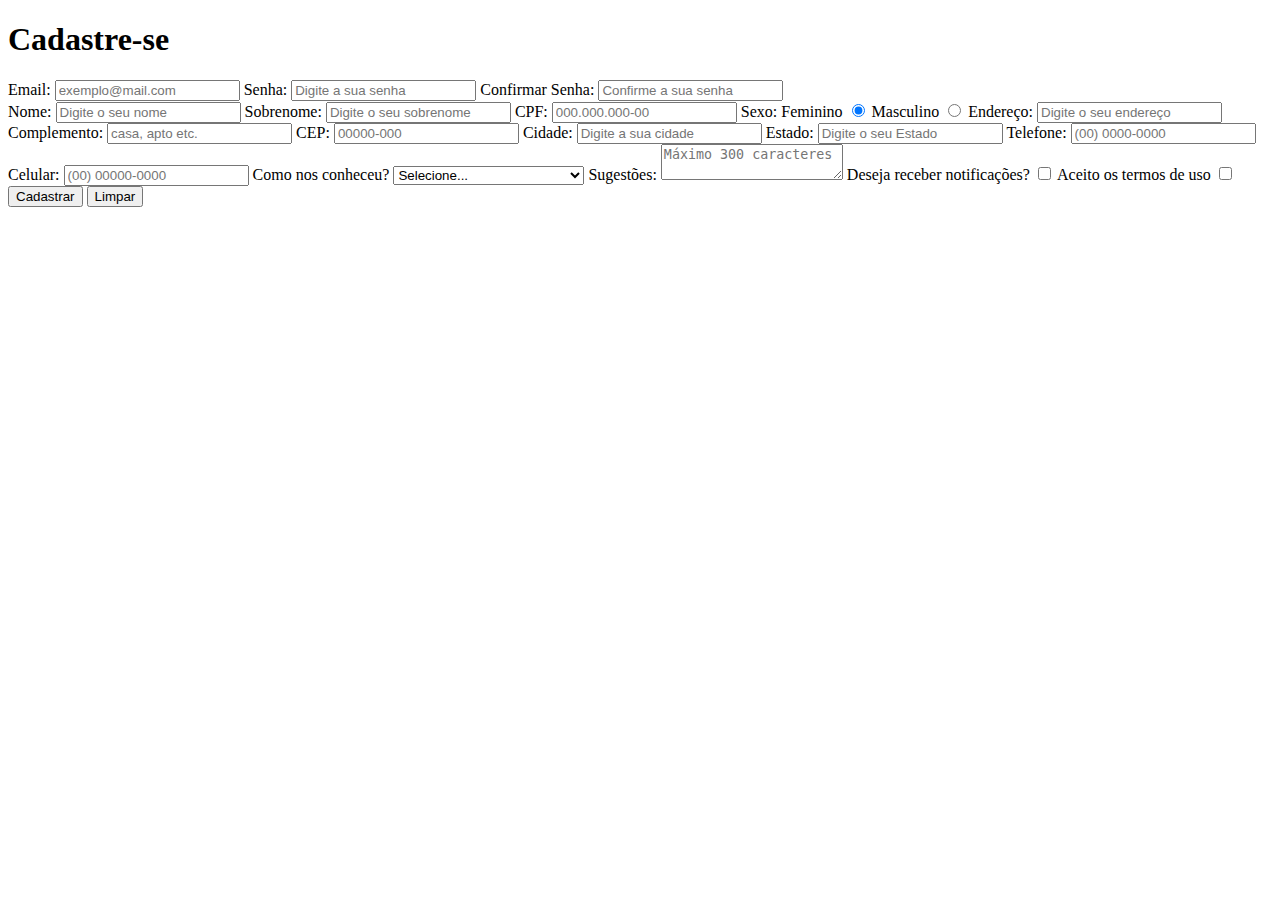
==== index.html @ 2df9084f "Criando form de Cadastro, e página de Sucesso" ====
<!DOCTYPE html>
<html lang="pt-br">

<head>
  <meta charset="UTF-8">
  <meta name="viewport" content="width=device-width, initial-scale=1.0">
  <title>Página de Cadastro</title>
</head>

<body>
  <header>
    <h1>Cadastre-se</h1>
  </header>

  <main>
    <form action="./success.html" method="POST">
      <section id="main">
        <label for="email">Email:</label>
        <input type="email" name="email" id="email" placeholder="exemplo@mail.com" required>

        <label for="password">Senha:</label>
        <input type="password" name="password" id="password" placeholder="Digite a sua senha" required>
        <label for="password2">Confirmar Senha:</label>
        <input type="password" name="password2" id="password2" placeholder="Confirme a sua senha" required>
      </section>

      <section id="second">
        <label for="name">Nome:</label>
        <input type="text" name="name" id="name" placeholder="Digite o seu nome" required>
        <label for="surname">Sobrenome:</label>
        <input type="text" name="surname" id="surname" placeholder="Digite o seu sobrenome" required>

        <label for="cpf">CPF:</label>
        <input type="number" name="cpf" id="cpf" placeholder="000.000.000-00" required>
        <label for="gender">Sexo:</label>
        <label for="f">Feminino</label>
        <input type="radio" name="gender" id="f" checked>
        <label for="m">Masculino</label>
        <input type="radio" name="gender" id="m">

        <label for="address">Endereço:</label>
        <input type="text" name="address" id="address" placeholder="Digite o seu endereço" required>

        <label for="complement">Complemento:</label>
        <input type="text" name="complement" id="complement" placeholder="casa, apto etc.">
        <label for="cep">CEP:</label>
        <input type="number" name="cpf" id="cpf" placeholder="00000-000" required>

        <label for="city">Cidade:</label>
        <input type="text" name="city" id="city" placeholder="Digite a sua cidade" required>
        <label for="uf">Estado:</label>
        <input type="text" name="uf" id="uf" placeholder="Digite o seu Estado" required>

        <label for="phone">Telefone:</label>
        <input type="number" name="phone" id="phone" placeholder="(00) 0000-0000">
        <label for="cel">Celular:</label>
        <input type="number" name="cel" id="cel" placeholder="(00) 00000-0000">

        <label for="how">Como nos conheceu?</label>
        <select name="how" id="how" required>
          <option value="0">Selecione...</option>
          <option value="friend">Através de um amigo</option>
          <option value="ads">Através de uma propaganda</option>
          <option value="study">Através da escola/faculdade</option>
          <option value="youtube">Através do Youtube</option>
          <option value="other">Outro</option>
        </select>

        <label for="sugestions">Sugestões:</label>
        <textarea name="sugestions" id="sugestions" maxlength="300" placeholder="Máximo 300 caracteres"></textarea>

        <label for="notif-accepted">Deseja receber notificações?</label>
        <input type="checkbox" name="notif-accepted" id="notif-accepted">

        <label for="terms-accepted">Aceito os termos de uso</label>
        <input type="checkbox" name="terms-accepted" id="terms-accepted" required>

        <button>Cadastrar</button>
        <button type="reset">Limpar</button>
    </form>
    </section>
  </main>
</body>

</html>
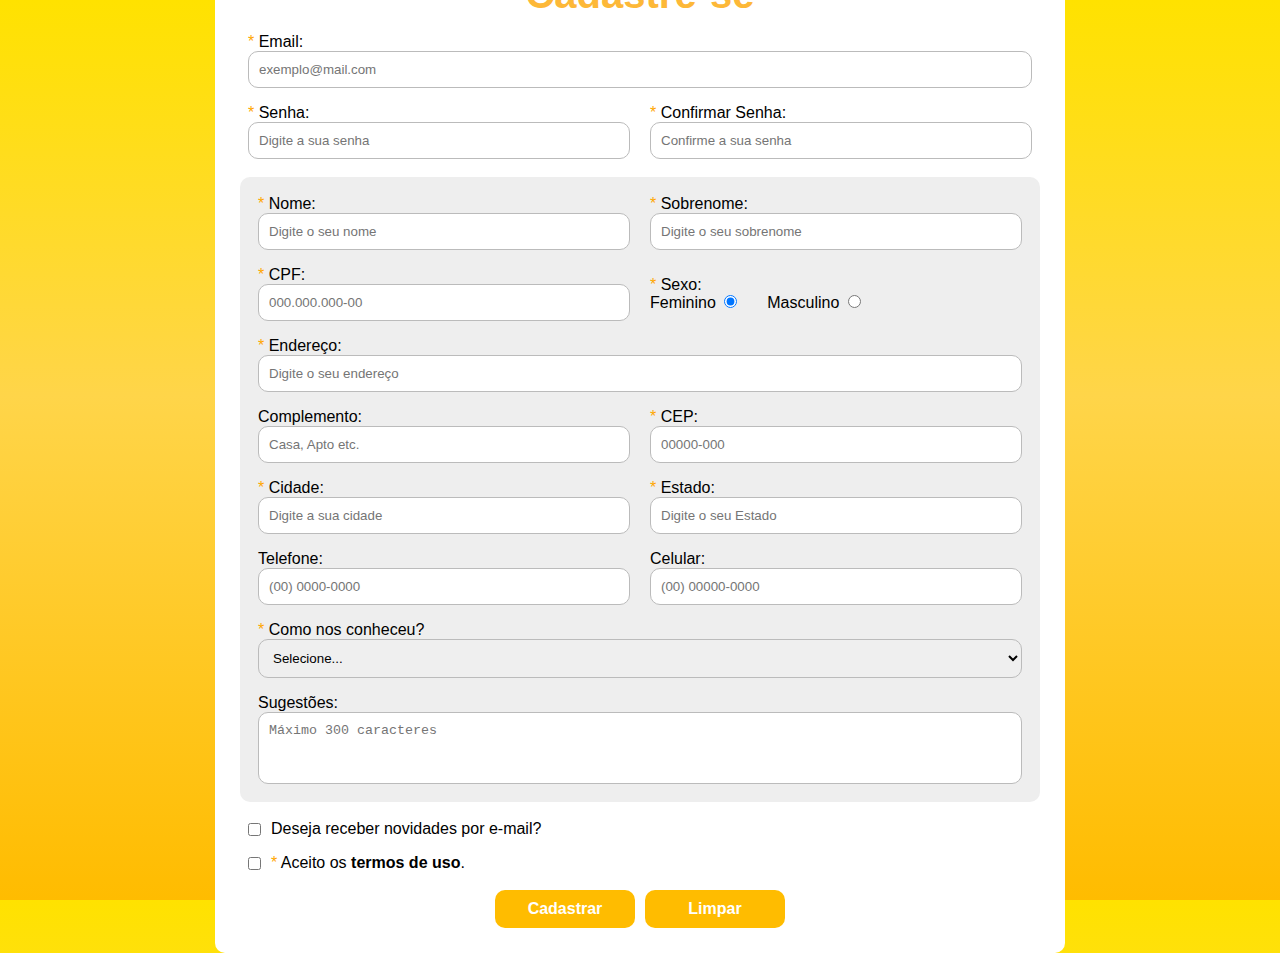
==== commit 629ca591: "Finalizando estilização do formulário" ====
--- a/index.html
+++ b/index.html
@@ -4,82 +4,154 @@
 <head>
   <meta charset="UTF-8">
   <meta name="viewport" content="width=device-width, initial-scale=1.0">
+
   <title>Página de Cadastro</title>
+
+  <link rel="stylesheet" href="./css/main.css">
 </head>
 
-<body>
-  <header>
-    <h1>Cadastre-se</h1>
-  </header>
+<body class="flex-row">
+  <div class="container">
+    <header>
+      <h1>Cadastre-se</h1>
+    </header>
 
-  <main>
-    <form action="./success.html" method="POST">
-      <section id="main">
-        <label for="email">Email:</label>
-        <input type="email" name="email" id="email" placeholder="exemplo@mail.com" required>
+    <main>
+      <form action="./success.html" method="POST">
+        <section id="main">
+          <div class="row">
+            <div class="group">
+              <label for="email"><span>*</span> Email:</label>
+              <input type="email" name="email" id="email" placeholder="exemplo@mail.com" required>
+            </div>
+          </div>
 
-        <label for="password">Senha:</label>
-        <input type="password" name="password" id="password" placeholder="Digite a sua senha" required>
-        <label for="password2">Confirmar Senha:</label>
-        <input type="password" name="password2" id="password2" placeholder="Confirme a sua senha" required>
-      </section>
+          <div class="row">
+            <div class="group">
+              <label for="password"><span>*</span> Senha:</label>
+              <input type="password" name="password" id="password" placeholder="Digite a sua senha" required>
+            </div>
+            <div class="group">
+              <label for="password2"><span>*</span> Confirmar Senha:</label>
+              <input type="password" name="password2" id="password2" placeholder="Confirme a sua senha" required>
+            </div>
+          </div>
+        </section>
 
-      <section id="second">
-        <label for="name">Nome:</label>
-        <input type="text" name="name" id="name" placeholder="Digite o seu nome" required>
-        <label for="surname">Sobrenome:</label>
-        <input type="text" name="surname" id="surname" placeholder="Digite o seu sobrenome" required>
+        <section id="second">
+          <div class="row">
+            <div class="group">
+              <label for="name"><span>*</span> Nome:</label>
+              <input type="text" name="name" id="name" placeholder="Digite o seu nome" required>
+            </div>
+            <div class="group">
+              <label for="surname"><span>*</span> Sobrenome:</label>
+              <input type="text" name="surname" id="surname" placeholder="Digite o seu sobrenome" required>
+            </div>
+          </div>
 
-        <label for="cpf">CPF:</label>
-        <input type="number" name="cpf" id="cpf" placeholder="000.000.000-00" required>
-        <label for="gender">Sexo:</label>
-        <label for="f">Feminino</label>
-        <input type="radio" name="gender" id="f" checked>
-        <label for="m">Masculino</label>
-        <input type="radio" name="gender" id="m">
+          <div class="row">
+            <div class="group">
+              <label for="cpf"><span>*</span> CPF:</label>
+              <input type="number" name="cpf" id="cpf" placeholder="000.000.000-00" required>
+            </div>
+            <div class="group">
+              <label for="gender"><span>*</span> Sexo:</label>
+              <div class="gender flex-row">
+                <div class="female">
+                  <label for="f">Feminino</label>
+                  <input type="radio" name="gender" id="f" checked>
+                </div>
+                <div class="male">
+                  <label for="m">Masculino</label>
+                  <input type="radio" name="gender" id="m">
+                </div>
+              </div>
+            </div>
+          </div>
 
-        <label for="address">Endereço:</label>
-        <input type="text" name="address" id="address" placeholder="Digite o seu endereço" required>
+          <div class="row">
+            <div class="group">
+              <label for="address"><span>*</span> Endereço:</label>
+              <input type="text" name="address" id="address" placeholder="Digite o seu endereço" required>
+            </div>
+          </div>
 
-        <label for="complement">Complemento:</label>
-        <input type="text" name="complement" id="complement" placeholder="casa, apto etc.">
-        <label for="cep">CEP:</label>
-        <input type="number" name="cpf" id="cpf" placeholder="00000-000" required>
+          <div class="row">
+            <div class="group">
+              <label for="complement">Complemento:</label>
+              <input type="text" name="complement" id="complement" placeholder="Casa, Apto etc.">
+            </div>
+            <div class="group">
+              <label for="cep"><span>*</span> CEP:</label>
+              <input type="number" name="cep" id="cep" placeholder="00000-000" required>
+            </div>
+          </div>
 
-        <label for="city">Cidade:</label>
-        <input type="text" name="city" id="city" placeholder="Digite a sua cidade" required>
-        <label for="uf">Estado:</label>
-        <input type="text" name="uf" id="uf" placeholder="Digite o seu Estado" required>
+          <div class="row">
+            <div class="group">
+              <label for="city"><span>*</span> Cidade:</label>
+              <input type="text" name="city" id="city" placeholder="Digite a sua cidade" required>
+            </div>
+            <div class="group">
+              <label for="uf"><span>*</span> Estado:</label>
+              <input type="text" name="uf" id="uf" placeholder="Digite o seu Estado" required>
+            </div>
+          </div>
 
-        <label for="phone">Telefone:</label>
-        <input type="number" name="phone" id="phone" placeholder="(00) 0000-0000">
-        <label for="cel">Celular:</label>
-        <input type="number" name="cel" id="cel" placeholder="(00) 00000-0000">
+          <div class="row">
+            <div class="group">
+              <label for="phone">Telefone:</label>
+              <input type="number" name="phone" id="phone" placeholder="(00) 0000-0000">
+            </div>
+            <div class="group">
+              <label for="cel">Celular:</label>
+              <input type="number" name="cel" id="cel" placeholder="(00) 00000-0000">
+            </div>
+          </div>
 
-        <label for="how">Como nos conheceu?</label>
-        <select name="how" id="how" required>
-          <option value="0">Selecione...</option>
-          <option value="friend">Através de um amigo</option>
-          <option value="ads">Através de uma propaganda</option>
-          <option value="study">Através da escola/faculdade</option>
-          <option value="youtube">Através do Youtube</option>
-          <option value="other">Outro</option>
-        </select>
+          <div class="row">
+            <div class="group">
+              <label for="how"><span>*</span> Como nos conheceu?</label>
+              <select name="how" id="how" required>
+                <option value="0">Selecione...</option>
+                <option value="friend">Através de um amigo</option>
+                <option value="ads">Através de uma propaganda</option>
+                <option value="study">Através da escola/faculdade</option>
+                <option value="youtube">Através do Youtube</option>
+                <option value="other">Outro</option>
+              </select>
+            </div>
+          </div>
 
-        <label for="sugestions">Sugestões:</label>
-        <textarea name="sugestions" id="sugestions" maxlength="300" placeholder="Máximo 300 caracteres"></textarea>
+          <div class="row">
+            <div class="group">
+              <label for="sugestions">Sugestões:</label>
+              <textarea name="sugestions" id="sugestions" maxlength="300"
+                placeholder="Máximo 300 caracteres"></textarea>
+            </div>
+          </div>
+        </section>
 
-        <label for="notif-accepted">Deseja receber notificações?</label>
-        <input type="checkbox" name="notif-accepted" id="notif-accepted">
+        <section id="terms">
+          <div class="row">
+            <input type="checkbox" name="notif-accepted" id="notif-accepted">
+            <label for="notif-accepted">Deseja receber novidades por e-mail?</label>
+          </div>
 
-        <label for="terms-accepted">Aceito os termos de uso</label>
-        <input type="checkbox" name="terms-accepted" id="terms-accepted" required>
+          <div class="row">
+            <input type="checkbox" name="terms-accepted" id="terms-accepted" required>
+            <label for="terms-accepted"><span>*</span> Aceito os <a href="">termos de uso</a>.</label>
+          </div>
+        </section>
 
-        <button>Cadastrar</button>
-        <button type="reset">Limpar</button>
-    </form>
-    </section>
-  </main>
+        <div class="buttons flex-row">
+          <button>Cadastrar</button>
+          <button type="reset">Limpar</button>
+        </div>
+      </form>
+    </main>
+  </div>
 </body>
 
 </html>--- a/css/main.css
+++ b/css/main.css
@@ -0,0 +1,140 @@
+* {
+  margin: 0;
+}
+
+.flex-row {
+  display: flex;
+}
+
+.flex-column {
+  display: flex;
+  flex-direction: column;
+}
+
+body {
+  justify-content: center;
+  align-items: center;
+  height: 100vh;
+  font-family: 'Gill Sans', 'Gill Sans MT', Calibri, 'Trebuchet MS', sans-serif;
+  background: rgb(255,226,0);
+  background: linear-gradient(180deg, rgba(255,226,0,1) 0%, rgba(255,213,73,1) 44%, rgba(255,188,0,1) 100%);
+}
+
+.container {
+  width: 100%;
+  max-width: 800px;
+  height: auto;
+  padding: 25px;
+  border-radius: 10px;
+  background-color: #fff;
+}
+
+/* Header */
+
+header {
+  width: 100%;
+  margin-bottom: 8px;
+  text-align: center;
+}
+
+h1 {
+  font-family: 'Segoe UI', Tahoma, Geneva, Verdana, sans-serif;
+  font-size: 40px;
+  color: #fdb838;
+}
+
+/* Form */
+
+.row {
+  display: flex;
+  align-items: center;
+  padding: 8px;
+}
+
+.group {
+  display: flex;
+  flex-direction: column;
+  flex: 1;
+}
+
+.group:nth-child(even) {
+  margin-left: 20px;
+}
+
+input, select, textarea, button {
+  padding: 10px;
+  border-radius: 10px;
+  border: 1px solid #bbb;
+}
+
+input:focus, select:focus, textarea:focus {
+  outline: 0;
+  border: 1px solid #ffa600;
+}
+
+span {
+  color: #ffa600;
+}
+
+.gender label {
+  margin-right: 4px;
+}
+
+.gender input {
+  margin-right: 30px;
+}
+
+textarea {
+  height: 50px;
+  resize: none;
+}
+
+#notif-accepted, #terms-accepted {
+  margin-right: 10px;
+}
+
+/* Section Second */
+
+#second {
+  padding: 10px;
+  border-radius: 10px;
+  margin: 10px 0;
+  background-color: #eee;
+}
+
+/* Section Terms */
+
+#terms a {
+  font-weight: bold;
+  text-decoration: none;
+  color: #000;
+}
+
+#terms a:hover {
+  color: #ffa600;
+}
+
+/* Buttons */
+
+.buttons {
+  justify-content: center;
+}
+
+button {
+  width: 140px;
+  border: none;
+  margin-top: 10px;
+  font-size: 16px;
+  font-weight: bold;
+  color: #fff;
+  background-color: #ffbc00;
+}
+
+button:nth-child(even) {
+  margin-left: 10px;
+}
+
+button:hover {
+  background-color: #ffca39;
+  transition: 0.5;
+}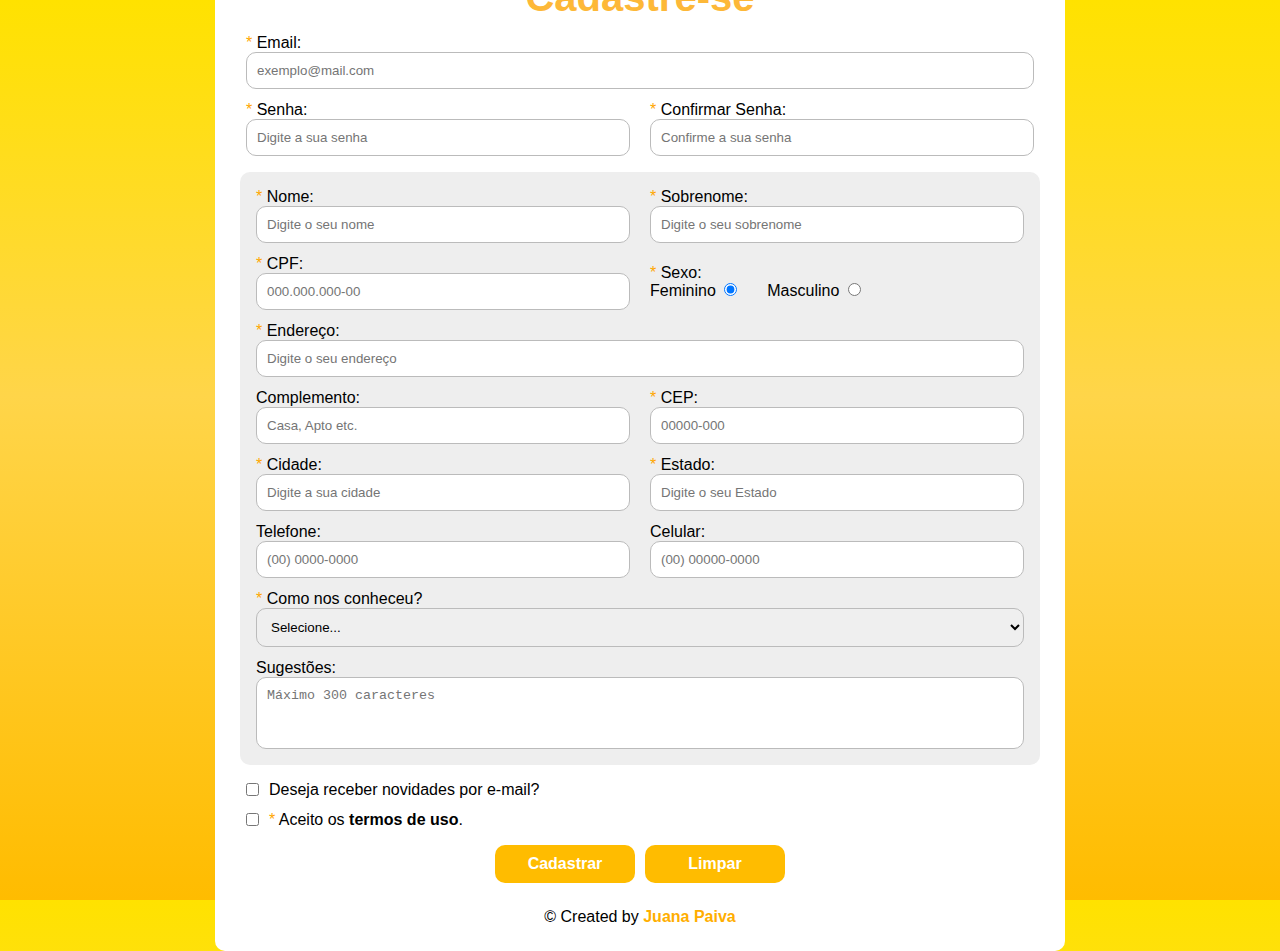
==== commit e17281dd: "Criando footer e fazendo pequenas alterações de estilo" ====
--- a/index.html
+++ b/index.html
@@ -151,6 +151,10 @@
         </div>
       </form>
     </main>
+
+    <footer>
+      &copy; Created by <a href="https://www.linkedin.com/in/juana-paiva/">Juana Paiva</a>
+    </footer>
   </div>
 </body>
 
--- a/css/main.css
+++ b/css/main.css
@@ -48,7 +48,7 @@
 .row {
   display: flex;
   align-items: center;
-  padding: 8px;
+  padding: 6px;
 }
 
 .group {
@@ -124,10 +124,13 @@
   width: 140px;
   border: none;
   margin-top: 10px;
+
   font-size: 16px;
   font-weight: bold;
   color: #fff;
+
   background-color: #ffbc00;
+  -webkit-transition:background 0.5s ease-out;
 }
 
 button:nth-child(even) {
@@ -136,5 +139,18 @@
 
 button:hover {
   background-color: #ffca39;
-  transition: 0.5;
+  cursor: pointer;
+}
+
+/* Footer */
+
+footer {
+  margin-top: 25px;
+  text-align: center;
+}
+
+footer a {
+  font-weight: bold;
+  text-decoration: none;
+  color: #ffae00;
 }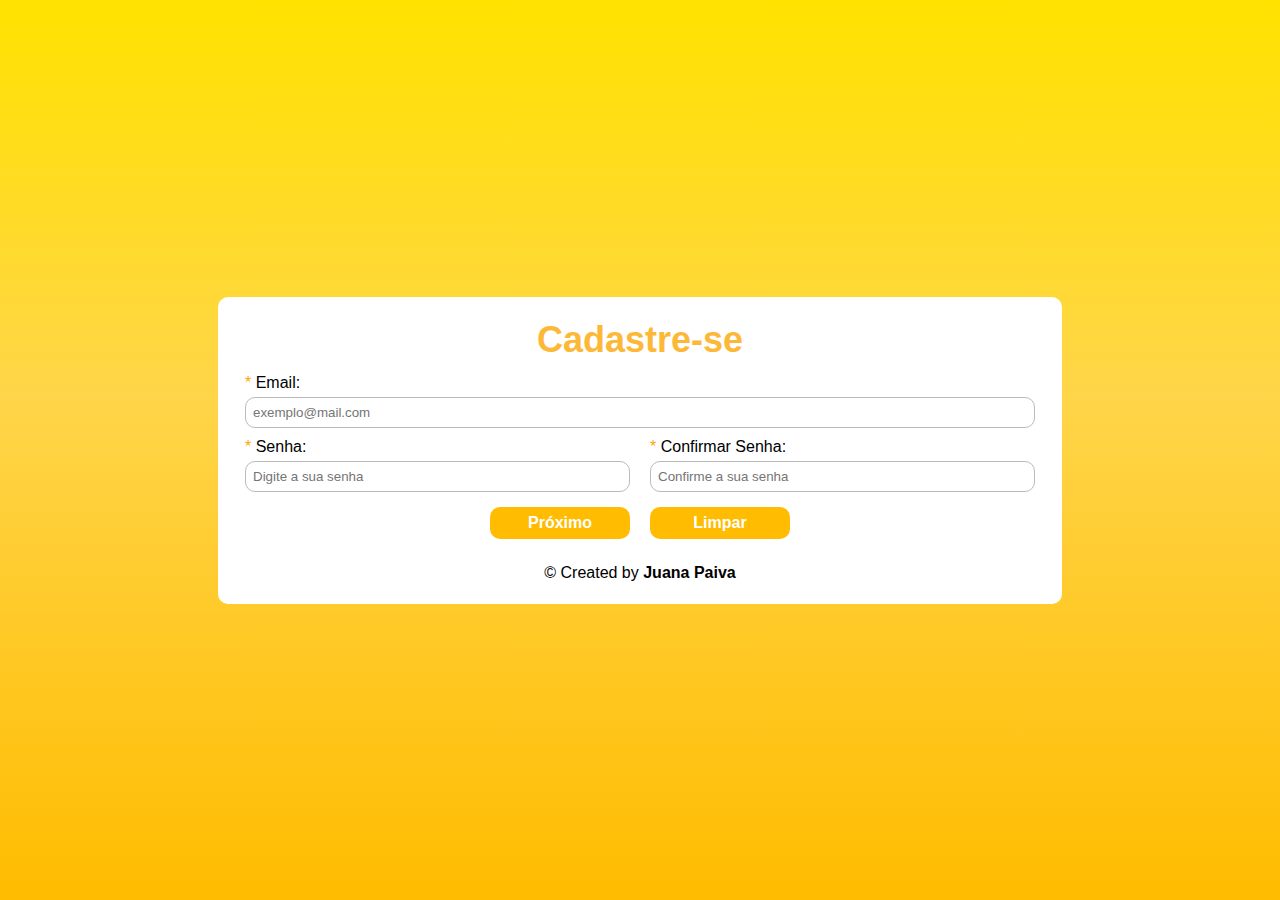
==== commit 26885995: "Mudando estrutura e dividindo o form em páginas" ====
--- a/index.html
+++ b/index.html
@@ -1,161 +1,62 @@
 <!DOCTYPE html>
 <html lang="pt-br">
 
-<head>
-  <meta charset="UTF-8">
-  <meta name="viewport" content="width=device-width, initial-scale=1.0">
+  <head>
+    <meta charset="UTF-8">
+    <meta name="viewport" content="width=device-width, initial-scale=1.0">
 
-  <title>Página de Cadastro</title>
+    <title>Página de Cadastro</title>
 
-  <link rel="stylesheet" href="./css/main.css">
-</head>
+    <link rel="stylesheet" href="./css/main.css">
+    <link rel="stylesheet" href="./css/responsivity.css">
+  </head>
 
-<body class="flex-row">
-  <div class="container">
-    <header>
-      <h1>Cadastre-se</h1>
-    </header>
+  <body class="flex-row">
+    <div class="container">
+      <header>
+        <h1>Cadastre-se</h1>
+      </header>
 
-    <main>
-      <form action="./success.html" method="POST">
-        <section id="main">
-          <div class="row">
-            <div class="group">
-              <label for="email"><span>*</span> Email:</label>
-              <input type="email" name="email" id="email" placeholder="exemplo@mail.com" required>
-            </div>
-          </div>
-
-          <div class="row">
-            <div class="group">
-              <label for="password"><span>*</span> Senha:</label>
-              <input type="password" name="password" id="password" placeholder="Digite a sua senha" required>
-            </div>
-            <div class="group">
-              <label for="password2"><span>*</span> Confirmar Senha:</label>
-              <input type="password" name="password2" id="password2" placeholder="Confirme a sua senha" required>
-            </div>
-          </div>
-        </section>
-
-        <section id="second">
-          <div class="row">
-            <div class="group">
-              <label for="name"><span>*</span> Nome:</label>
-              <input type="text" name="name" id="name" placeholder="Digite o seu nome" required>
-            </div>
-            <div class="group">
-              <label for="surname"><span>*</span> Sobrenome:</label>
-              <input type="text" name="surname" id="surname" placeholder="Digite o seu sobrenome" required>
-            </div>
-          </div>
-
-          <div class="row">
-            <div class="group">
-              <label for="cpf"><span>*</span> CPF:</label>
-              <input type="number" name="cpf" id="cpf" placeholder="000.000.000-00" required>
-            </div>
-            <div class="group">
-              <label for="gender"><span>*</span> Sexo:</label>
-              <div class="gender flex-row">
-                <div class="female">
-                  <label for="f">Feminino</label>
-                  <input type="radio" name="gender" id="f" checked>
-                </div>
-                <div class="male">
-                  <label for="m">Masculino</label>
-                  <input type="radio" name="gender" id="m">
-                </div>
+      <main>
+        <form action="./datas.html" method="POST">
+          <section id="main">
+            <div class="row">
+              <div class="group">
+                <label for="email">
+                  <span>*</span>
+                  Email:</label>
+                <input type="email" name="email" id="email" placeholder="exemplo@mail.com" required="required">
               </div>
             </div>
-          </div>
 
-          <div class="row">
-            <div class="group">
-              <label for="address"><span>*</span> Endereço:</label>
-              <input type="text" name="address" id="address" placeholder="Digite o seu endereço" required>
+            <div class="row">
+              <div class="group">
+                <label for="password">
+                  <span>*</span>
+                  Senha:</label>
+                <input type="password" name="password" id="password" placeholder="Digite a sua senha" required="required">
+              </div>
+              <div class="group">
+                <label for="password2">
+                  <span>*</span>
+                  Confirmar Senha:</label>
+                <input type="password" name="password2" id="password2" placeholder="Confirme a sua senha" required="required">
+              </div>
             </div>
-          </div>
 
-          <div class="row">
-            <div class="group">
-              <label for="complement">Complemento:</label>
-              <input type="text" name="complement" id="complement" placeholder="Casa, Apto etc.">
+            <div class="buttons flex-row">
+              <button>Próximo</button>
+              <button type="reset">Limpar</button>
             </div>
-            <div class="group">
-              <label for="cep"><span>*</span> CEP:</label>
-              <input type="number" name="cep" id="cep" placeholder="00000-000" required>
-            </div>
-          </div>
+          </section>
+        </form>
+      </main>
 
-          <div class="row">
-            <div class="group">
-              <label for="city"><span>*</span> Cidade:</label>
-              <input type="text" name="city" id="city" placeholder="Digite a sua cidade" required>
-            </div>
-            <div class="group">
-              <label for="uf"><span>*</span> Estado:</label>
-              <input type="text" name="uf" id="uf" placeholder="Digite o seu Estado" required>
-            </div>
-          </div>
-
-          <div class="row">
-            <div class="group">
-              <label for="phone">Telefone:</label>
-              <input type="number" name="phone" id="phone" placeholder="(00) 0000-0000">
-            </div>
-            <div class="group">
-              <label for="cel">Celular:</label>
-              <input type="number" name="cel" id="cel" placeholder="(00) 00000-0000">
-            </div>
-          </div>
-
-          <div class="row">
-            <div class="group">
-              <label for="how"><span>*</span> Como nos conheceu?</label>
-              <select name="how" id="how" required>
-                <option value="0">Selecione...</option>
-                <option value="friend">Através de um amigo</option>
-                <option value="ads">Através de uma propaganda</option>
-                <option value="study">Através da escola/faculdade</option>
-                <option value="youtube">Através do Youtube</option>
-                <option value="other">Outro</option>
-              </select>
-            </div>
-          </div>
-
-          <div class="row">
-            <div class="group">
-              <label for="sugestions">Sugestões:</label>
-              <textarea name="sugestions" id="sugestions" maxlength="300"
-                placeholder="Máximo 300 caracteres"></textarea>
-            </div>
-          </div>
-        </section>
-
-        <section id="terms">
-          <div class="row">
-            <input type="checkbox" name="notif-accepted" id="notif-accepted">
-            <label for="notif-accepted">Deseja receber novidades por e-mail?</label>
-          </div>
-
-          <div class="row">
-            <input type="checkbox" name="terms-accepted" id="terms-accepted" required>
-            <label for="terms-accepted"><span>*</span> Aceito os <a href="">termos de uso</a>.</label>
-          </div>
-        </section>
-
-        <div class="buttons flex-row">
-          <button>Cadastrar</button>
-          <button type="reset">Limpar</button>
-        </div>
-      </form>
-    </main>
-
-    <footer>
-      &copy; Created by <a href="https://www.linkedin.com/in/juana-paiva/">Juana Paiva</a>
-    </footer>
-  </div>
-</body>
+      <footer>
+        &copy; Created by
+        <a href="https://www.linkedin.com/in/juana-paiva/" target="_blank">Juana Paiva</a>
+      </footer>
+    </div>
+  </body>
 
 </html>--- a/css/main.css
+++ b/css/main.css
@@ -23,8 +23,7 @@
 .container {
   width: 100%;
   max-width: 800px;
-  height: auto;
-  padding: 25px;
+  padding: 22px;
   border-radius: 10px;
   background-color: #fff;
 }
@@ -39,7 +38,7 @@
 
 h1 {
   font-family: 'Segoe UI', Tahoma, Geneva, Verdana, sans-serif;
-  font-size: 40px;
+  font-size: 36px;
   color: #fdb838;
 }
 
@@ -48,7 +47,7 @@
 .row {
   display: flex;
   align-items: center;
-  padding: 6px;
+  padding: 5px;
 }
 
 .group {
@@ -62,7 +61,7 @@
 }
 
 input, select, textarea, button {
-  padding: 10px;
+  padding: 7px;
   border-radius: 10px;
   border: 1px solid #bbb;
 }
@@ -70,6 +69,10 @@
 input:focus, select:focus, textarea:focus {
   outline: 0;
   border: 1px solid #ffa600;
+}
+
+label {
+  margin-bottom: 5px;
 }
 
 span {
@@ -81,7 +84,7 @@
 }
 
 .gender input {
-  margin-right: 30px;
+  margin-right: 20px;
 }
 
 textarea {
@@ -93,16 +96,16 @@
   margin-right: 10px;
 }
 
-/* Section Second */
+/* Second Section */
 
-#second {
+#datas {
   padding: 10px;
   border-radius: 10px;
   margin: 10px 0;
   background-color: #eee;
 }
 
-/* Section Terms */
+/* Terms Section */
 
 #terms a {
   font-weight: bold;
@@ -120,24 +123,32 @@
   justify-content: center;
 }
 
-button {
+button,
+.buttons a {
   width: 140px;
   border: none;
-  margin-top: 10px;
+  margin: 10px 10px 0 10px;
 
   font-size: 16px;
   font-weight: bold;
   color: #fff;
 
   background-color: #ffbc00;
-  -webkit-transition:background 0.5s ease-out;
 }
 
-button:nth-child(even) {
-  margin-left: 10px;
+.buttons a {
+  justify-content: center;
+  align-items: center;
+
+  border-radius: 10px;
+
+  font-size: 19px;
+  text-decoration: none;
+  color: #fff;
 }
 
-button:hover {
+button:hover,
+.buttons a:hover {
   background-color: #ffca39;
   cursor: pointer;
 }
@@ -152,5 +163,16 @@
 footer a {
   font-weight: bold;
   text-decoration: none;
-  color: #ffae00;
+  color: #000;
+  transition: 0.3s;
+}
+
+footer a:hover {
+  color: #ffa600;
+}
+
+/* Success Page */
+
+.success {
+  text-align: center;
 }--- a/css/responsivity.css
+++ b/css/responsivity.css
@@ -0,0 +1,17 @@
+@media (max-width: 835px) {
+  .container {
+    margin-left: 20px;
+    margin-right: 20px;
+  }
+}
+
+@media (max-width: 600px) {
+  .row {
+    display: block;
+  }
+
+  .group:nth-child(even) {
+    margin-left: 0;
+    margin-top: 15px;
+  }
+}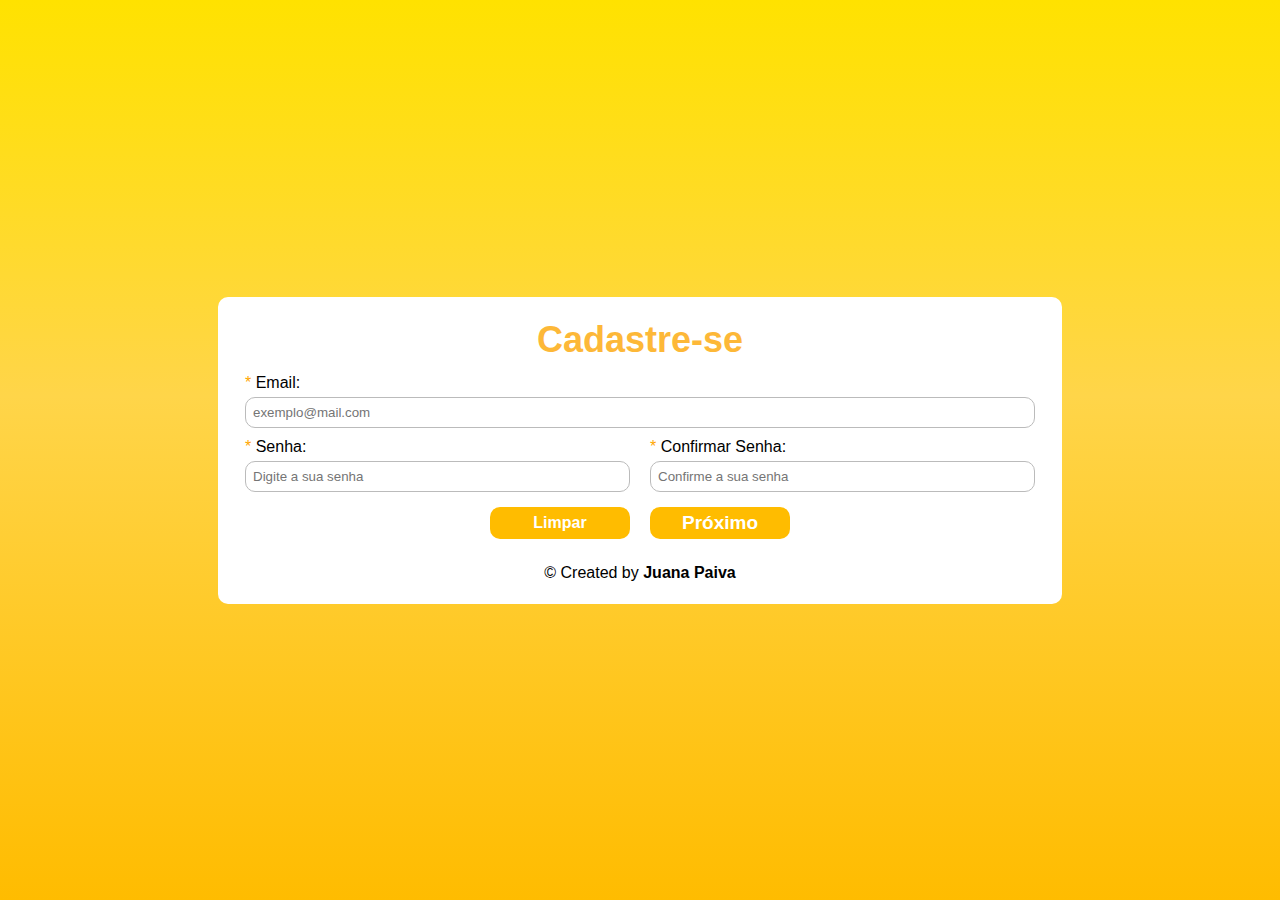
==== commit b94e4259: "Arrumando responsividade e fazendo algumas alterações" ====
--- a/index.html
+++ b/index.html
@@ -7,8 +7,8 @@
 
     <title>Página de Cadastro</title>
 
-    <link rel="stylesheet" href="./css/main.css">
-    <link rel="stylesheet" href="./css/responsivity.css">
+    <link rel="stylesheet" href="css/main.css">
+    <link rel="stylesheet" href="css/responsivity.css">
   </head>
 
   <body class="flex-row">
@@ -18,7 +18,8 @@
       </header>
 
       <main>
-        <form action="./datas.html" method="POST">
+        <!-- Action doesn't work on Github -->
+        <form method="POST">
           <section id="main">
             <div class="row">
               <div class="group">
@@ -45,8 +46,8 @@
             </div>
 
             <div class="buttons flex-row">
-              <button>Próximo</button>
               <button type="reset">Limpar</button>
+              <a href="datas.html" class="flex-row">Próximo</a>
             </div>
           </section>
         </form>
--- a/css/main.css
+++ b/css/main.css
@@ -125,7 +125,8 @@
 
 button,
 .buttons a {
-  width: 140px;
+  width: 100%;
+  max-width: 140px;
   border: none;
   margin: 10px 10px 0 10px;
 
--- a/css/responsivity.css
+++ b/css/responsivity.css
@@ -1,4 +1,7 @@
 @media (max-width: 835px) {
+  body {
+    padding: 24px 0;
+  }
   .container {
     margin-left: 20px;
     margin-right: 20px;
@@ -6,6 +9,10 @@
 }
 
 @media (max-width: 600px) {
+  body {
+    height: 100%;
+  
+  }
   .row {
     display: block;
   }
@@ -14,4 +21,16 @@
     margin-left: 0;
     margin-top: 15px;
   }
+}
+
+@media (max-width: 420px) {
+  h1 {
+    font-size: 32px;
+  }
+
+  button,
+  .buttons a {
+    margin-left: 3px;
+    margin-right: 3px;
+  }
 }